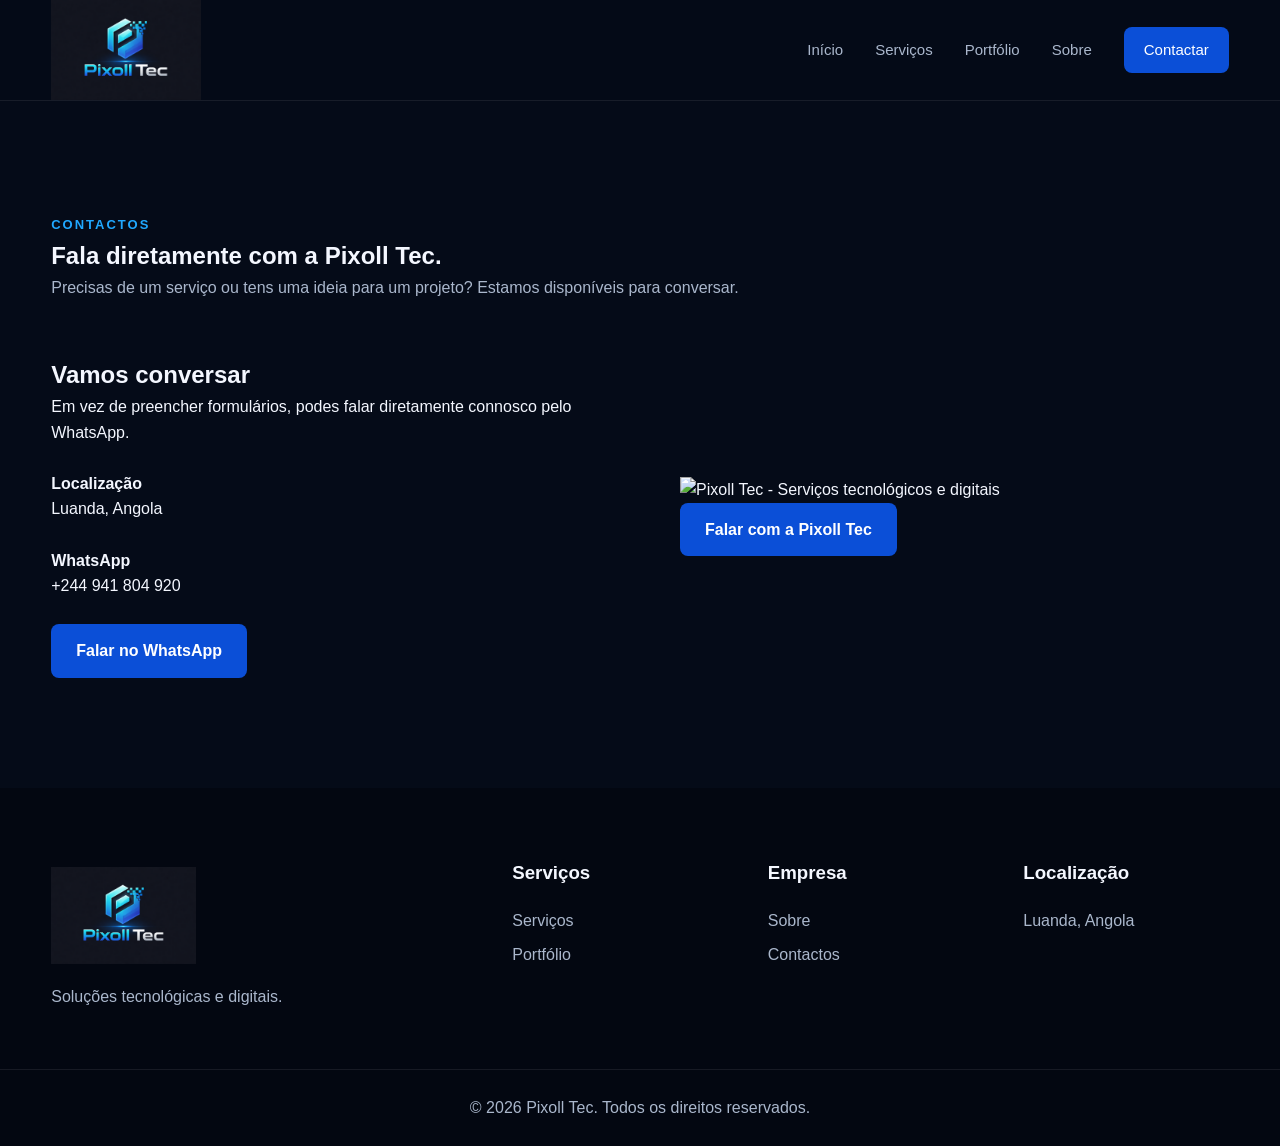
==== contacto.html @ 2c21609f "Add files via upload" ====
<!DOCTYPE html>
<html lang="pt">
<head>

    <meta charset="UTF-8">

    <meta
        name="viewport"
        content="width=device-width, initial-scale=1.0"
    >

    <title>Contactos | Pixoll Tec</title>

    <link rel="stylesheet" href="style.css">

</head>

<body>

<header class="header">

    <div class="container nav-container">

        <a href="index.html" class="logo">
            <img src="logo.png" alt="Pixoll Tec">
        </a>

        <button class="menu-btn" id="menuBtn">☰</button>

        <nav class="nav" id="nav">
            <a href="index.html">Início</a>
            <a href="servicos.html">Serviços</a>
            <a href="portfolio.html">Portfólio</a>
            <a href="sobre.html">Sobre</a>
            <a href="contacto.html" class="nav-button">Contactar</a>
        </nav>

    </div>

</header>


<main>

<section class="section">

    <div class="container">

        <div class="section-heading">

            <span>CONTACTOS</span>

            <h1>
                Fala diretamente com a Pixoll Tec.
            </h1>

            <p>
                Precisas de um serviço ou tens uma ideia
                para um projeto? Estamos disponíveis para conversar.
            </p>

        </div>


        <div class="about-grid contact-content">

            <!-- INFORMAÇÕES -->

            <div class="contact-info">

                <h2>Vamos conversar</h2>

                <p>
                    Em vez de preencher formulários,
                    podes falar diretamente connosco pelo WhatsApp.
                </p>

                <br>

                <p>
                    <strong>Localização</strong><br>
                    Luanda, Angola
                </p>

                <br>

                <p>
                    <strong>WhatsApp</strong><br>
                    +244 941 804 920
                </p>

                <br>

                <a
                    href="https://wa.me/244941804920"
                    class="btn btn-primary"
                    target="_blank"
                    rel="noopener"
                >
                    Falar no WhatsApp
                </a>

            </div>


            <!-- BANNER -->

            <div class="contact-banner">

                <img
                    src="flyer/flyer.png"
                    alt="Pixoll Tec - Serviços tecnológicos e digitais"
                >

                <a
                    href="https://wa.me/244941804920"
                    class="btn btn-primary banner-whatsapp"
                    target="_blank"
                    rel="noopener"
                >
                    Falar com a Pixoll Tec
                </a>

            </div>

        </div>

    </div>

</section>

</main>


<footer class="footer">

    <div class="container footer-grid">

        <div>

            <a href="index.html" class="footer-logo">
                <img src="logo.png" alt="Pixoll Tec">
            </a>

            <p>
                Soluções tecnológicas e digitais.
            </p>

        </div>


        <div>

            <h3>Serviços</h3>

            <a href="servicos.html">Serviços</a>
            <a href="portfolio.html">Portfólio</a>

        </div>


        <div>

            <h3>Empresa</h3>

            <a href="sobre.html">Sobre</a>
            <a href="contacto.html">Contactos</a>

        </div>


        <div>

            <h3>Localização</h3>

            <p>
                Luanda, Angola
            </p>

        </div>

    </div>


    <div class="footer-bottom">

        <p>
            © 2026 Pixoll Tec.
            Todos os direitos reservados.
        </p>

    </div>

</footer>


<script src="script.js"></script>

</body>
</html>
---- style.css ----
/* =====================================================
   PIXOLL TEC
   STYLE.CSS
===================================================== */


/* ================= RESET ================= */

* {
    margin: 0;
    padding: 0;
    box-sizing: border-box;
}

html {
    scroll-behavior: smooth;
}

body {
    font-family: Arial, Helvetica, sans-serif;
    background: #050b18;
    color: #f4f7ff;
    line-height: 1.6;
}

a {
    color: inherit;
    text-decoration: none;
}

img {
    max-width: 100%;
    display: block;
}

button {
    font: inherit;
}


/* ================= VARIABLES ================= */

:root {

    --background: #050b18;
    --background-2: #07152d;

    --blue: #0b4fd7;
    --blue-light: #1683ff;
    --cyan: #20a8ff;

    --white: #f4f7ff;
    --text: #aab7cc;

    --border: rgba(255, 255, 255, 0.08);

    --container: 1180px;

}


/* ================= CONTAINER ================= */

.container {
    width: min(92%, var(--container));
    margin: auto;
}


/* ================= HEADER ================= */

.header {
    position: sticky;
    top: 0;
    z-index: 1000;

    background: rgba(5, 11, 24, 0.92);

    backdrop-filter: blur(15px);

    border-bottom: 1px solid var(--border);
}

.nav-container {
    min-height: 80px;

    display: flex;
    align-items: center;
    justify-content: space-between;
}

.logo img {
    width: 150px;
    height: auto;
}

.nav {
    display: flex;
    align-items: center;
    gap: 32px;
}

.nav a {
    color: var(--text);
    font-size: 15px;

    transition: 0.3s;
}

.nav a:hover {
    color: var(--white);
}

.nav-button {
    background: var(--blue);
    color: white !important;

    padding: 11px 20px;
    border-radius: 8px;
}

.nav-button:hover {
    background: var(--blue-light);
}

.menu-btn {
    display: none;

    border: 0;
    background: transparent;
    color: white;

    font-size: 28px;
    cursor: pointer;
}


/* ================= HERO ================= */

.hero {
    min-height: 720px;

    display: flex;
    align-items: center;

    background:
        radial-gradient(
            circle at 80% 30%,
            rgba(22, 131, 255, 0.18),
            transparent 35%
        ),
        linear-gradient(
            135deg,
            #050b18,
            #07152d
        );
}

.hero-content {
    display: grid;

    grid-template-columns: 1.1fr 0.9fr;

    gap: 70px;

    align-items: center;
}

.hero-tag {
    display: inline-block;

    color: var(--cyan);

    font-size: 13px;
    font-weight: bold;

    letter-spacing: 2px;

    margin-bottom: 20px;
}

.hero h1 {
    font-size: clamp(42px, 6vw, 72px);

    line-height: 1.05;

    margin-bottom: 25px;
}

.hero h1 span {
    display: block;
    color: var(--blue-light);
}

.hero p {
    color: var(--text);

    max-width: 600px;

    font-size: 18px;

    margin-bottom: 35px;
}

.hero-buttons {
    display: flex;
    gap: 15px;

    flex-wrap: wrap;
}


/* ================= BUTTONS ================= */

.btn {
    display: inline-flex;

    align-items: center;
    justify-content: center;

    padding: 14px 25px;

    border-radius: 8px;

    font-weight: bold;

    transition: 0.3s;
}

.btn-primary {
    background: var(--blue);
    color: white;
}

.btn-primary:hover {
    background: var(--blue-light);

    transform: translateY(-2px);
}

.btn-outline {
    border: 1px solid rgba(255,255,255,0.18);

    color: white;
}

.btn-outline:hover {
    border-color: var(--blue-light);

    background: rgba(22, 131, 255, 0.08);
}


/* ================= HERO CARD ================= */

.hero-card {
    position: relative;

    display: flex;
    justify-content: center;
}

.tech-card {
    width: 360px;
    min-height: 360px;

    padding: 40px;

    border: 1px solid rgba(22,131,255,0.3);

    border-radius: 25px;

    background:
        linear-gradient(
            145deg,
            rgba(22,131,255,0.12),
            rgba(5,11,24,0.8)
        );

    box-shadow:
        0 30px 100px rgba(0,0,0,0.4);

    display: flex;
    flex-direction: column;
    justify-content: center;
}

.tech-icon {
    font-size: 70px;
    color: var(--cyan);

    margin-bottom: 25px;
}

.tech-card h3 {
    font-size: 32px;
    margin-bottom: 10px;
}

.tech-card p {
    color: var(--text);
}

.tech-lines {
    margin-top: 30px;
}

.tech-lines span {
    display: block;

    height: 5px;

    background: var(--blue);

    margin: 10px 0;

    border-radius: 20px;
}

.tech-lines span:nth-child(2) {
    width: 70%;
}

.tech-lines span:nth-child(3) {
    width: 45%;
}


/* ================= SECTIONS ================= */

.section {
    padding: 110px 0;
}

.section-heading {
    max-width: 700px;

    margin-bottom: 55px;
}

.section-heading span,
.section-label {
    color: var(--cyan);

    font-size: 13px;
    font-weight: bold;

    letter-spacing: 2px;
}

.section-heading h2,
.about-preview h2 {
    font-size: clamp(34px, 5vw, 52px);

    line-height: 1.1;

    margin: 15px 0;
}

.section-heading p,
.about-preview p {
    color: var(--text);
}


/* ================= SERVICES ================= */

.services-preview {
    background: #07101f;
}

.services-grid {
    display: grid;

    grid-template-columns: repeat(3, 1fr);

    gap: 20px;
}

.service-card {
    padding: 32px;

    border: 1px solid var(--border);

    border-radius: 15px;

    background: rgba(255,255,255,0.025);

    transition: 0.3s;
}

.service-card:hover {
    transform: translateY(-7px);

    border-color: rgba(22,131,255,0.5);

    background: rgba(22,131,255,0.05);
}

.service-icon {
    width: 55px;
    height: 55px;

    display: flex;
    align-items: center;
    justify-content: center;

    border-radius: 12px;

    background: rgba(22,131,255,0.12);

    color: var(--cyan);

    font-size: 23px;

    margin-bottom: 25px;
}

.service-card h3 {
    margin-bottom: 10px;

    font-size: 21px;
}

.service-card p {
    color: var(--text);

    margin-bottom: 22px;
}

.service-card a {
    color: var(--cyan);

    font-weight: bold;
}


/* ================= ABOUT ================= */

.about-grid {
    display: grid;

    grid-template-columns: 1fr 1fr;

    gap: 80px;

    align-items: center;
}

.about-preview p {
    margin-bottom: 18px;
}

.text-link {
    display: inline-block;

    margin-top: 15px;

    color: var(--cyan);

    font-weight: bold;
}

.about-box {
    display: grid;

    grid-template-columns: 1fr 1fr;

    gap: 15px;
}

.stat {
    min-height: 180px;

    padding: 30px;

    border: 1px solid var(--border);

    border-radius: 15px;

    background: var(--background-2);

    display: flex;
    flex-direction: column;

    justify-content: center;
}

.stat strong {
    font-size: 45px;

    color: var(--blue-light);
}

.stat span {
    color: var(--text);
}


/* ================= CTA ================= */

.cta {
    padding: 80px 0;

    background:
        linear-gradient(
            100deg,
            #07152d,
            #0b4fd7
        );
}

.cta-content {
    display: flex;

    justify-content: space-between;
    align-items: center;

    gap: 40px;
}

.cta span {
    font-size: 13px;

    letter-spacing: 2px;

    color: rgba(255,255,255,0.7);
}

.cta h2 {
    max-width: 700px;

    font-size: 40px;

    line-height: 1.15;

    margin-top: 10px;
}

.cta .btn {
    background: white;
    color: #07152d;
}


/* ================= FOOTER ================= */

.footer {
    background: #030711;

    padding-top: 70px;
}

.footer-grid {
    display: grid;

    grid-template-columns: 2fr 1fr 1fr 1fr;

    gap: 50px;

    padding-bottom: 60px;
}

.footer-logo img {
    width: 145px;

    margin-bottom: 20px;
}

.footer p {
    color: var(--text);
}

.footer h3 {
    margin-bottom: 20px;
}

.footer a {
    display: block;

    color: var(--text);

    margin: 9px 0;

    transition: 0.3s;
}

.footer a:hover {
    color: var(--cyan);
}

.footer-bottom {
    padding: 25px 0;

    border-top: 1px solid var(--border);

    text-align: center;
}


/* ================= MOBILE ================= */

@media (max-width: 850px) {

    .menu-btn {
        display: block;
    }

    .nav {
        position: absolute;

        top: 80px;
        left: 0;
        right: 0;

        padding: 25px;

        background: #050b18;

        border-bottom: 1px solid var(--border);

        display: none;

        flex-direction: column;

        align-items: stretch;

        gap: 18px;
    }

    .nav.active {
        display: flex;
    }

    .nav a {
        padding: 8px;
    }

    .hero {
        padding: 80px 0;
    }

    .hero-content {
        grid-template-columns: 1fr;
    }

    .hero-card {
        display: none;
    }

    .services-grid {
        grid-template-columns: 1fr 1fr;
    }

    .about-grid {
        grid-template-columns: 1fr;
    }

    .cta-content {
        flex-direction: column;

        align-items: flex-start;
    }

    .footer-grid {
        grid-template-columns: 1fr 1fr;
    }

}


@media (max-width: 550px) {

    .services-grid {
        grid-template-columns: 1fr;
    }

    .about-box {
        grid-template-columns: 1fr;
    }

    .footer-grid {
        grid-template-columns: 1fr;
    }

    .hero h1 {
        font-size: 45px;
    }

    .cta h2 {
        font-size: 32px;
    }

}
/* ================= FORMULÁRIO ================= */

.contact-form {
    padding: 35px;

    border: 1px solid var(--border);

    border-radius: 15px;

    background: rgba(255,255,255,0.025);
}

.form-group {
    margin-bottom: 22px;
}

.form-group label {
    display: block;

    margin-bottom: 8px;

    font-weight: bold;
}

.form-group input,
.form-group select,
.form-group textarea {
    width: 100%;

    padding: 14px 16px;

    border: 1px solid var(--border);

    border-radius: 8px;

    background: #07152d;

    color: white;

    outline: none;

    font: inherit;
}

.form-group input:focus,
.form-group select:focus,
.form-group textarea:focus {
    border-color: var(--blue-light);
}

.form-group textarea {
    resize: vertical;
}
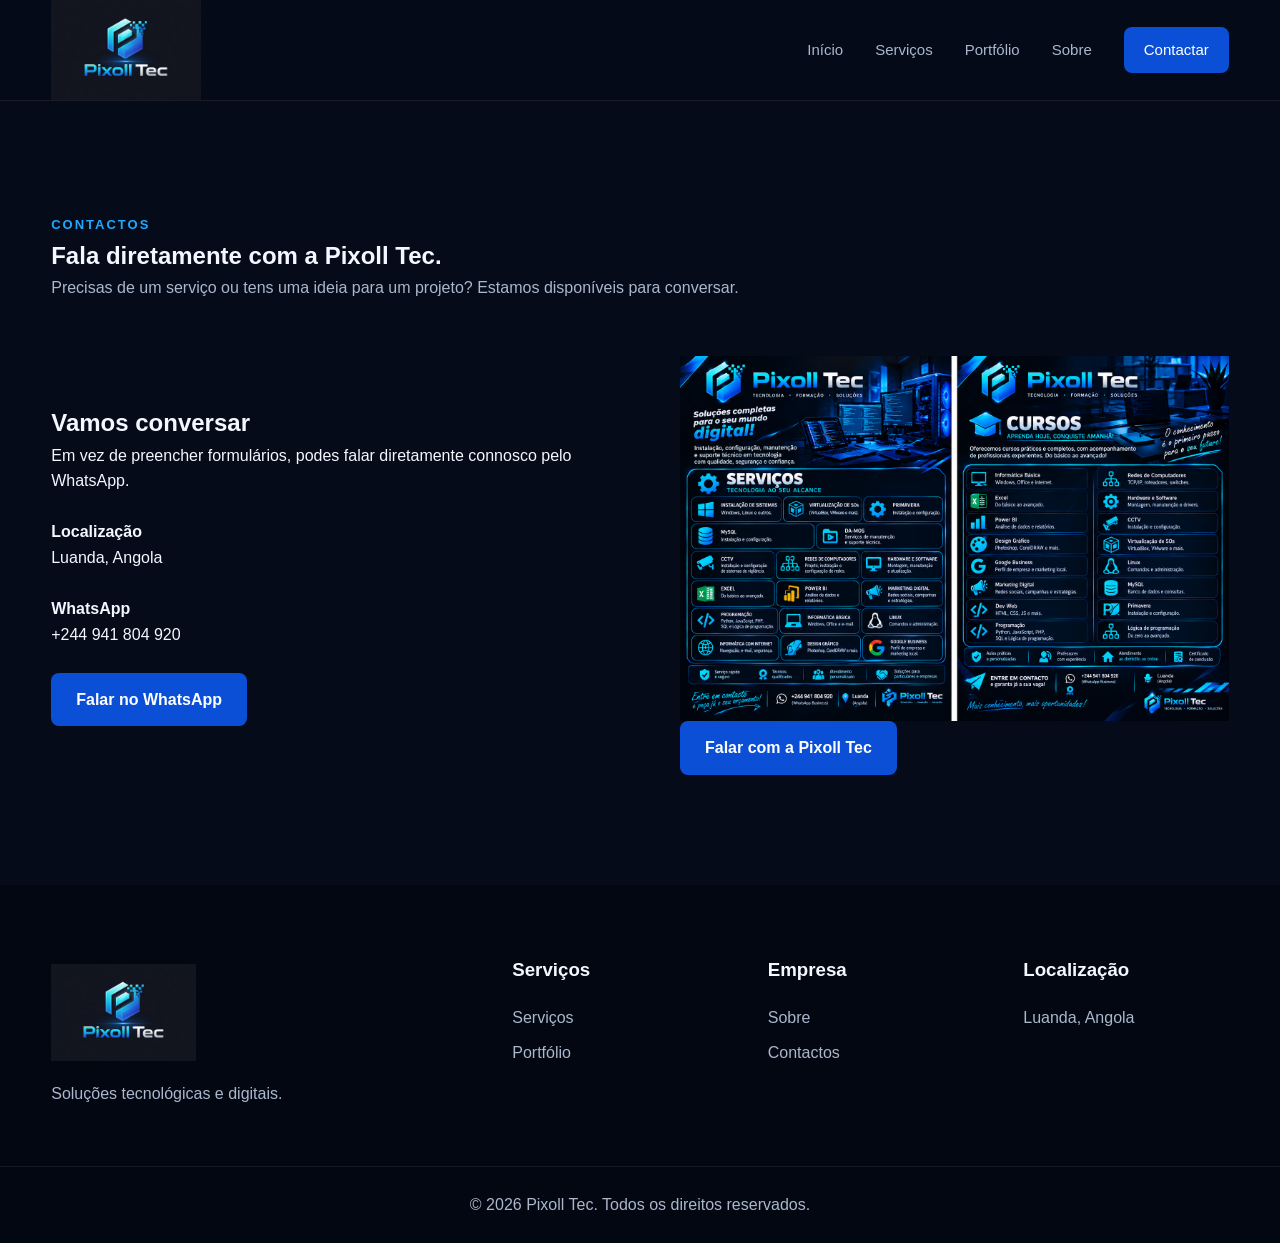
==== commit d0ba23cd: "Fix HTML encoding issues in contacto.html" ====
--- a/contacto.html
+++ b/contacto.html
@@ -108,7 +108,7 @@
             <div class="contact-banner">
 
                 <img
-                    src="flyer/flyer.png"
+                    src="flyer.png"
                     alt="Pixoll Tec - Serviços tecnológicos e digitais"
                 >
 
@@ -197,4 +197,4 @@
 <script src="script.js"></script>
 
 </body>
-</html>+</html>
